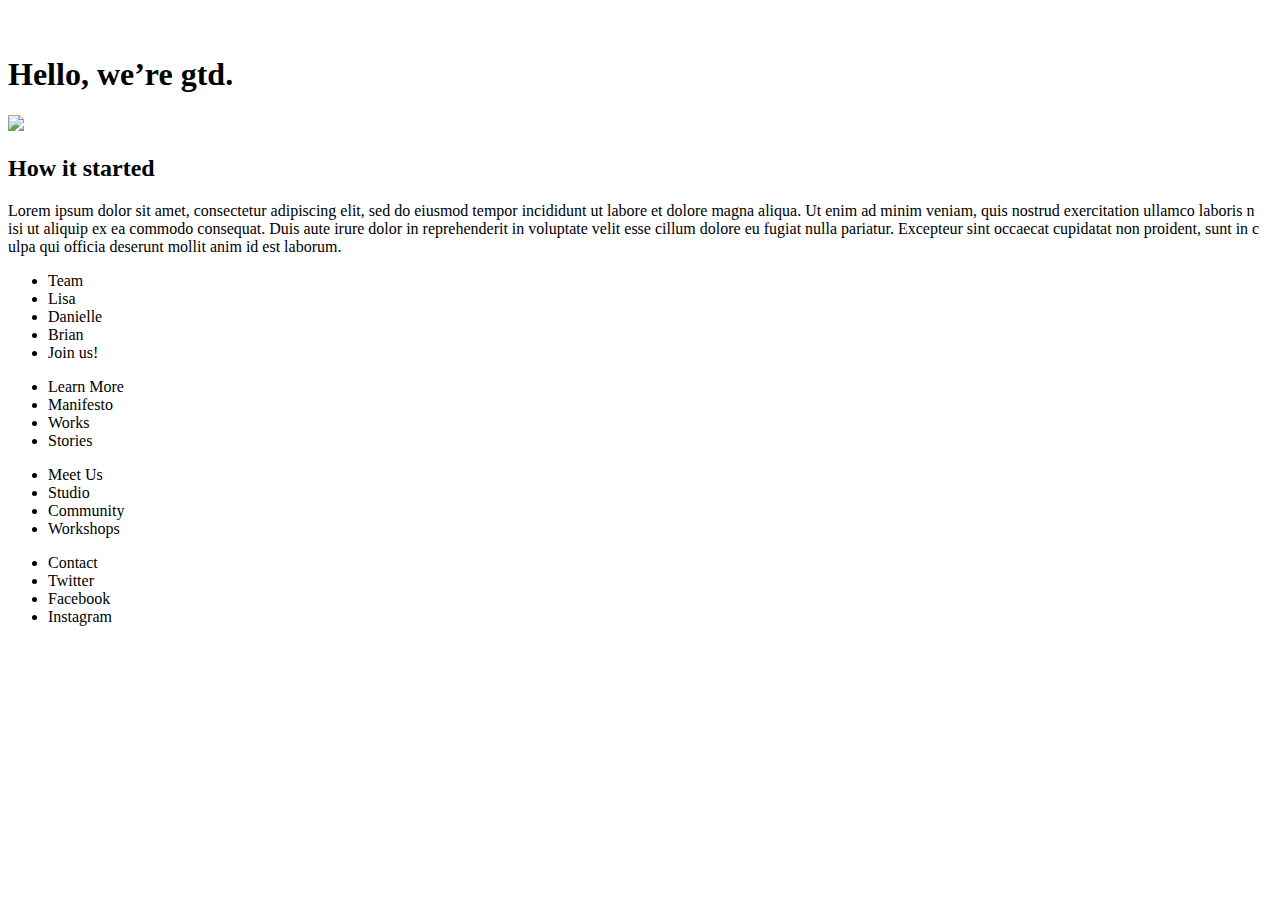
==== index.html @ 0404c258 "Initial commit" ====
<!doctype html>
<html>
    <head>
        <meta charset="utf-8">
    </head>
    <body>
      <header>
        <!-- gtd logo -->
        <img src="media/gtd_logo.png" />
      </header>

      <section id="hero-panel">
        <h1>Hello, we’re gtd.</h1>
        <img src="media/img_hero.png" />
      </section>

      <section id="how-it-started">
        <h2>How it started</h2>
        <p>Lorem ipsum dolor sit amet, consectetur adipiscing elit, sed do eiusmod tempor incididunt ut labore et dolore magna aliqua. Ut enim ad minim veniam, quis nostrud exercitation ullamco laboris n
         isi ut aliquip ex ea commodo consequat. Duis aute irure dolor in reprehenderit in voluptate velit esse cillum dolore eu fugiat nulla pariatur. Excepteur sint occaecat cupidatat non proident, sunt in c
         ulpa qui officia deserunt mollit anim id est laborum.
        </p>
      </section>

      <footer>
        <ul>
          <li class="list-header">Team</li>
          <li>Lisa</li>
          <li>Danielle</li>
          <li>Brian</li>
          <li class="join-us">Join us!</li>
        </ul>
        <ul>
          <li class="list-header">Learn More</li>
          <li>Manifesto</li>
          <li>Works</li>
          <li>Stories</li>
        </ul>
        <ul>
          <li class="list-header">Meet Us</li>
          <li>Studio</li>
          <li>Community</li>
          <li>Workshops</li>
        </ul>
        <ul>
          <li class="list-header">Contact</li>
          <li>Twitter</li>
          <li>Facebook</li>
          <li>Instagram</li>
        </ul>
      </footer>
    </body>
</html>
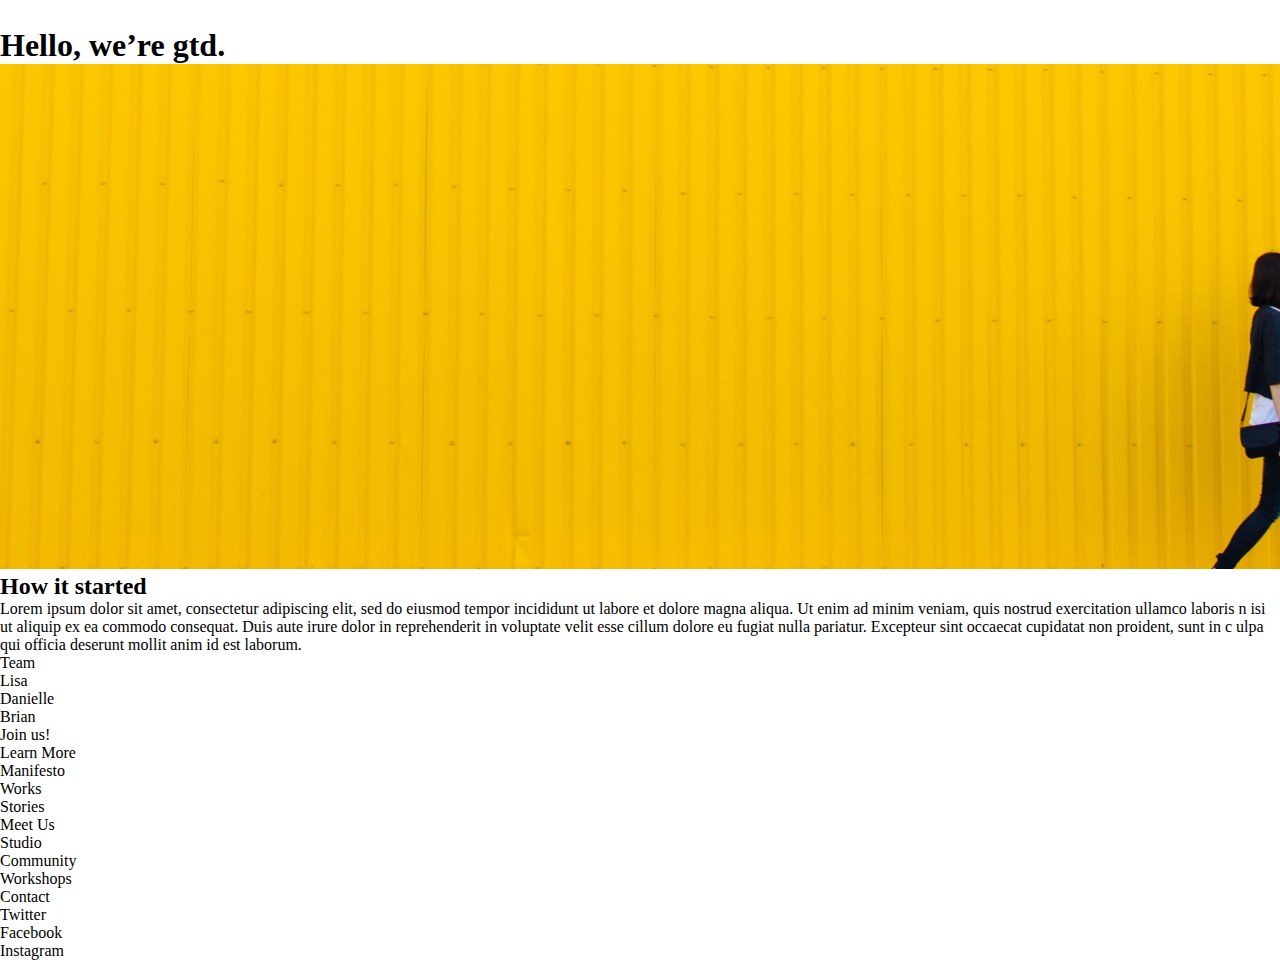
==== commit 0fd60b6a: "Add fonts in head tag" ====
--- a/index.html
+++ b/index.html
@@ -2,16 +2,18 @@
 <html>
     <head>
         <meta charset="utf-8">
+        <link href="https://fonts.googleapis.com/css?family=Roboto:400,900" rel="stylesheet">
+        <link rel="stylesheet" type="text/css" href="css/reset.css" />
+        <link rel="stylesheet" type="text/css" href="css/main.css" />
     </head>
     <body>
-      <header>
-        <!-- gtd logo -->
-        <img src="media/gtd_logo.png" />
-      </header>
+      <nav>
+        <img src="media/gtd_logo.png" alt="gtd logo" />
+      </nav>
 
       <section id="hero-panel">
         <h1>Hello, we’re gtd.</h1>
-        <img src="media/img_hero.png" />
+        <img src="media/img_hero.jpg" alt="model for gtd" />
       </section>
 
       <section id="how-it-started">
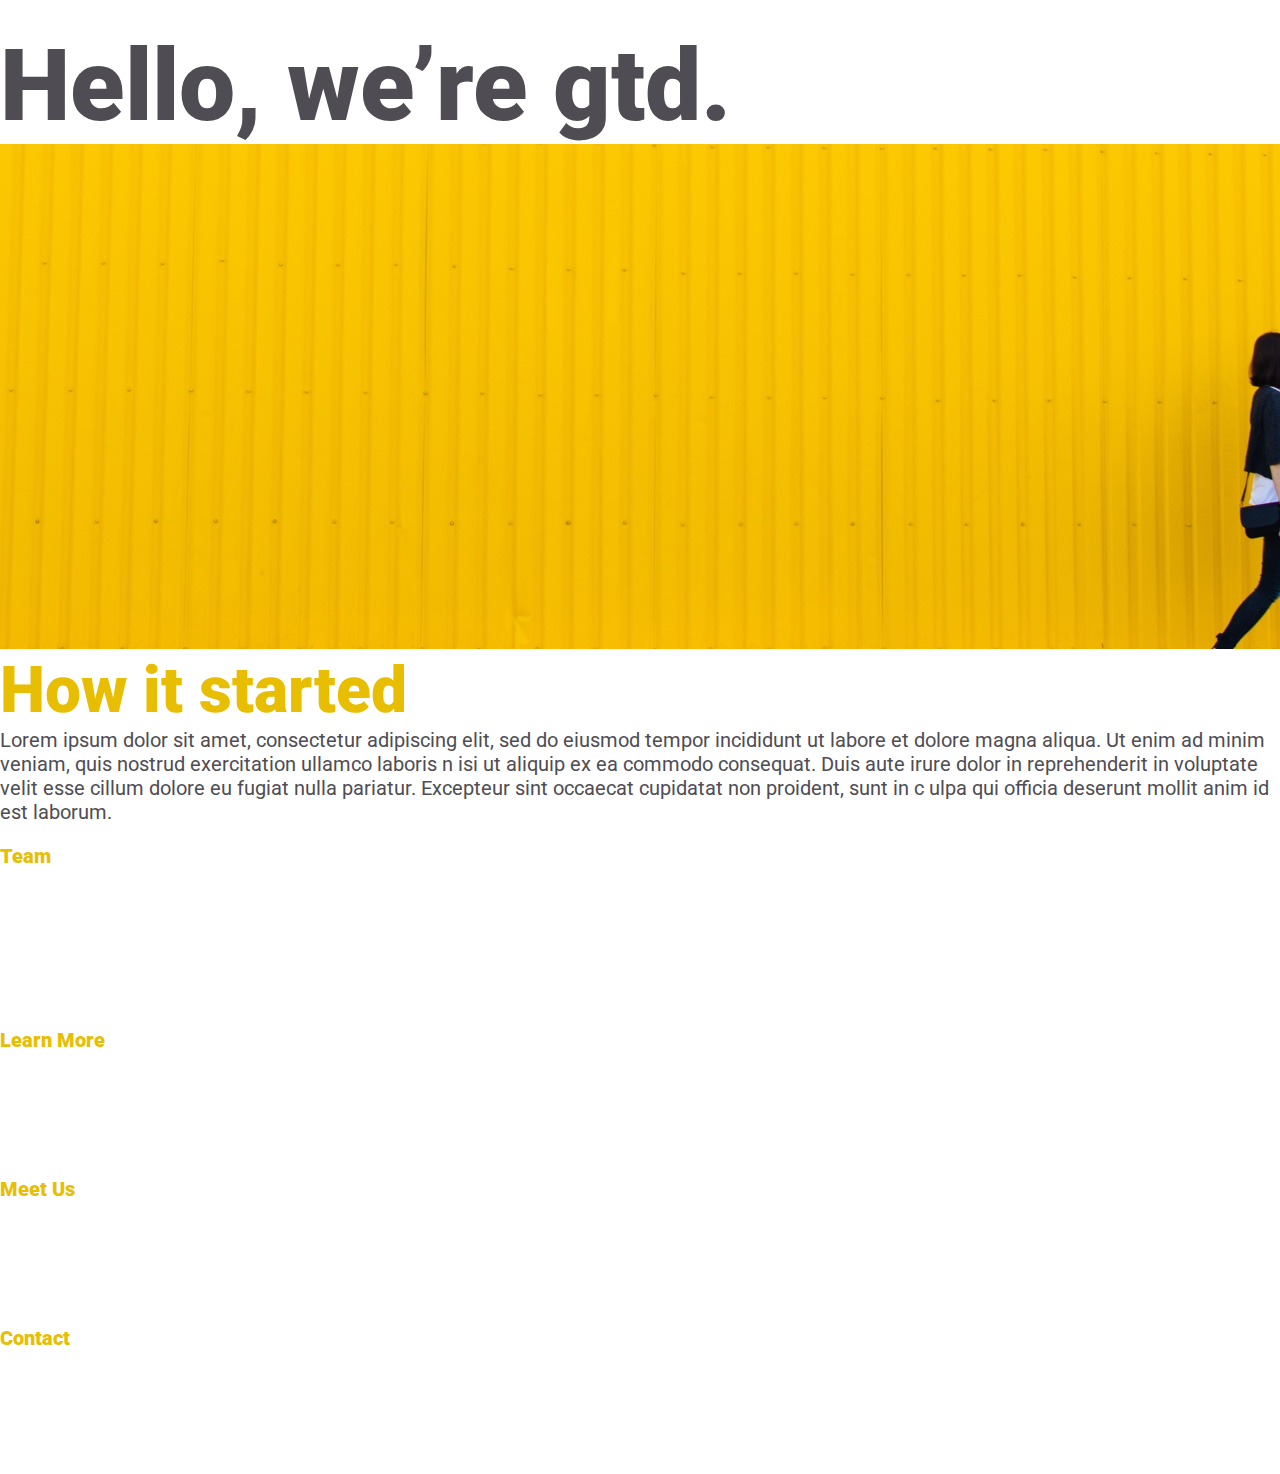
==== commit b7818e71: "Add styles for fonts" ====
--- a/index.html
+++ b/index.html
@@ -26,29 +26,29 @@
 
       <footer>
         <ul>
-          <li class="list-header">Team</li>
-          <li>Lisa</li>
-          <li>Danielle</li>
-          <li>Brian</li>
-          <li class="join-us">Join us!</li>
+          <li><h3>Team</h3></li>
+          <li><h4>Lisa</h4></li>
+          <li><h4>Danielle</h4></li>
+          <li><h4>Brian</h4></li>
+          <li class="join-us"><h4>Join us!</h4></li>
         </ul>
         <ul>
-          <li class="list-header">Learn More</li>
-          <li>Manifesto</li>
-          <li>Works</li>
-          <li>Stories</li>
+          <li><h3>Learn More</h3></li>
+          <li><h4>Manifesto</h4></li>
+          <li><h4>Works</h4></li>
+          <li><h4>Stories</h4></li>
         </ul>
         <ul>
-          <li class="list-header">Meet Us</li>
-          <li>Studio</li>
-          <li>Community</li>
-          <li>Workshops</li>
+          <li><h3>Meet Us</h3></li>
+          <li><h4>Studio</h4></li>
+          <li><h4>Community</h4></li>
+          <li><h4>Workshops</h4></li>
         </ul>
         <ul>
-          <li class="list-header">Contact</li>
-          <li>Twitter</li>
-          <li>Facebook</li>
-          <li>Instagram</li>
+          <li><h3>Contact</h3></li>
+          <li><h4>Twitter</h4></li>
+          <li><h4>Facebook</h4></li>
+          <li><h4>Instagram</h4></li>
         </ul>
       </footer>
     </body>
--- a/css/main.css
+++ b/css/main.css
@@ -0,0 +1,34 @@
+h1 {
+  color: #4F4D53;
+  font-family: 'Roboto', sans-serif;
+  font-size: 100px;
+  font-weight: 900;
+}
+
+h2 {
+  color: #E8BE02;
+  font-family: 'Roboto', sans-serif;
+  font-size: 64px;
+  font-weight: 900;
+}
+
+h3 {
+  color: #E8BE02;
+  font-family: 'Roboto', sans-serif;
+  font-size: 20px;
+  font-weight: 900;
+}
+
+h4 {
+  color: #FFF;
+  font-family: 'Roboto', sans-serif;
+  font-size: 14px;
+  font-weight: 400;
+}
+
+p {
+  color: #4F4D53;
+  font-family: 'Roboto', sans-serif;
+  font-size: 20px;
+  font-weight: 400;
+}
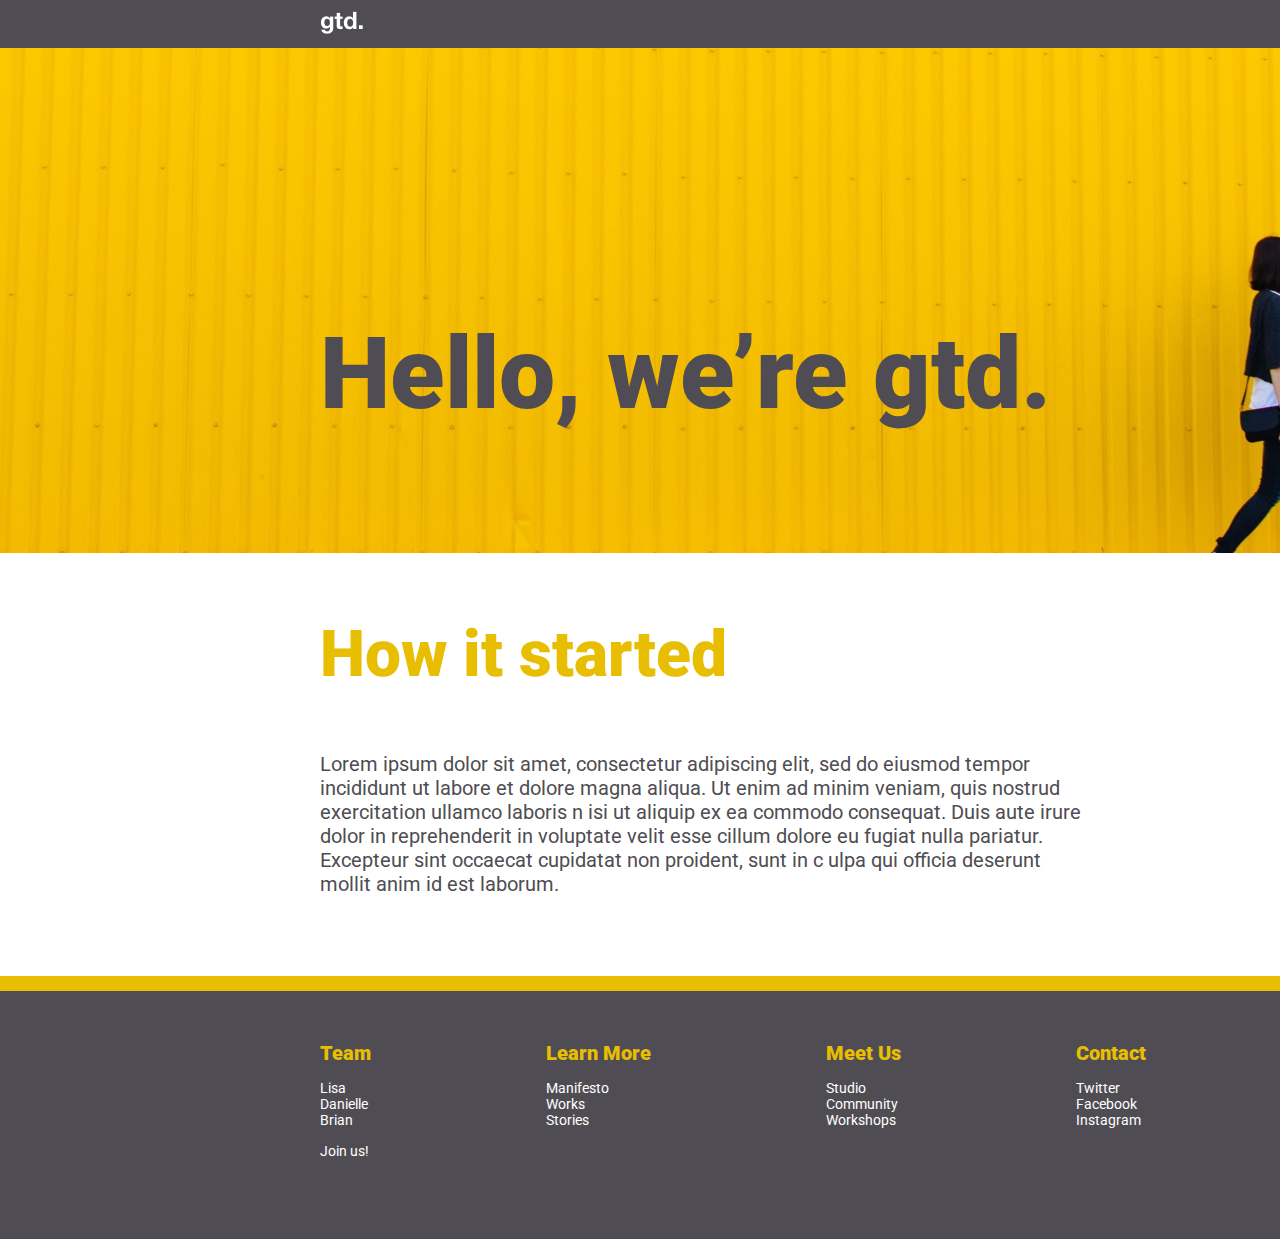
==== commit 98b8101d: "Add CSS according to design.png" ====
--- a/index.html
+++ b/index.html
@@ -1,3 +1,10 @@
+<!-- Things I would still like to add
+1) SASS, variables to store colors
+2) CSS Grid, all of the text content is on the same y-axis
+3) Responsive design, media-queries, viewport units, resizes for mobile, tablet,
+and other screen sizes,
+-->
+
 <!doctype html>
 <html>
     <head>
--- a/css/main.css
+++ b/css/main.css
@@ -1,8 +1,26 @@
+nav {
+  background-color: #4F4D53;
+  padding: 10.5px 0px;
+}
+
+nav img {
+  position: relative;
+  left: 25vw;
+}
+
 h1 {
   color: #4F4D53;
   font-family: 'Roboto', sans-serif;
   font-size: 100px;
   font-weight: 900;
+
+  position: absolute;
+  top: 35vh;
+  left: 25vw;
+}
+
+#how-it-started {
+  border-bottom: 15px solid #E8BE02;
 }
 
 h2 {
@@ -10,6 +28,38 @@
   font-family: 'Roboto', sans-serif;
   font-size: 64px;
   font-weight: 900;
+
+  padding: 60px 0px;
+
+  position: relative;
+  left: 25vw;
+  width: 60vw;
+}
+
+p {
+  color: #4F4D53;
+  font-family: 'Roboto', sans-serif;
+  font-size: 20px;
+  font-weight: 400;
+
+  padding-bottom: 80px;
+
+  position: relative;
+  left: 25vw;
+  width: 60vw;
+}
+
+footer {
+  background-color: #4F4D53;
+  display: flex;
+}
+
+ul:first-of-type {
+  margin-left: 25vw;
+}
+
+ul {
+  margin: 50px 0px 80px 175px;
 }
 
 h3 {
@@ -17,6 +67,8 @@
   font-family: 'Roboto', sans-serif;
   font-size: 20px;
   font-weight: 900;
+
+  margin-bottom: 15px;
 }
 
 h4 {
@@ -26,9 +78,6 @@
   font-weight: 400;
 }
 
-p {
-  color: #4F4D53;
-  font-family: 'Roboto', sans-serif;
-  font-size: 20px;
-  font-weight: 400;
+.join-us {
+  margin-top: 15px;
 }
